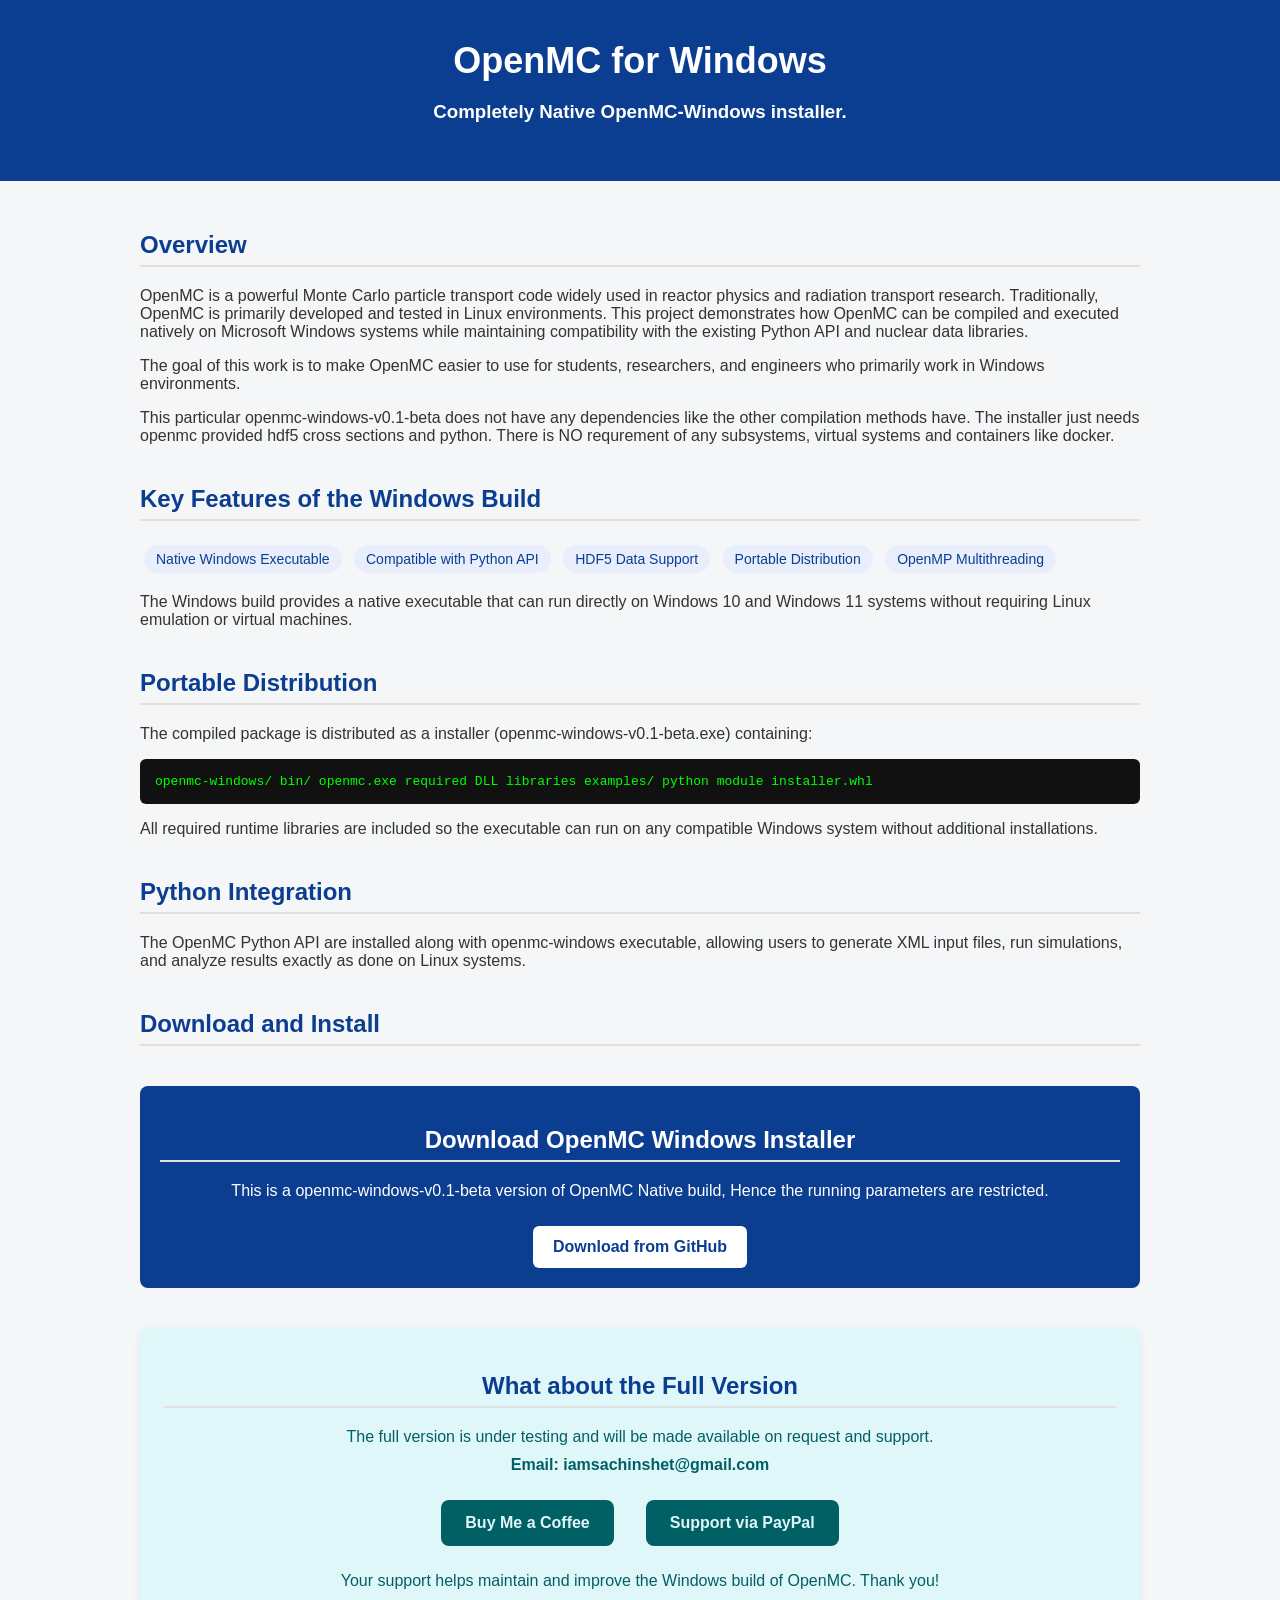
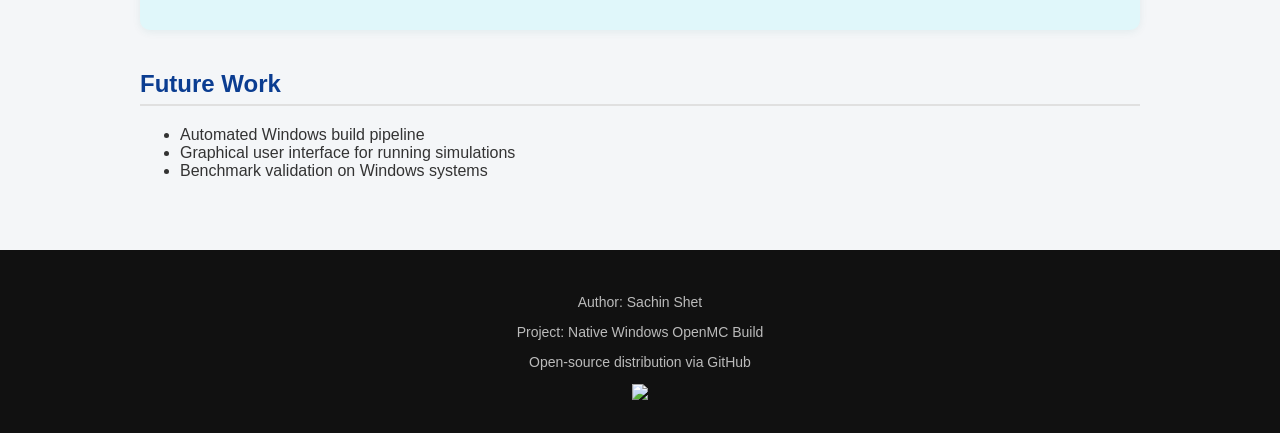
==== blogs/openmc-windows.html @ 0c386812 "Initial commit for portfolio/website" ====
<!DOCTYPE html>
<html lang="en">
<head>
<meta charset="UTF-8">
<meta name="viewport" content="width=device-width, initial-scale=1.0">
<title>OpenMC for Windows</title>
<style>
body{font-family:Arial,Helvetica,sans-serif;margin:0;background:#f4f6f8;color:#333}
header{background:#0b3d91;color:white;padding:40px 20px;text-align:center}
header h1{margin:0;font-size:36px}
header p{margin-top:10px;font-size:18px}
.container{max-width:1000px;margin:auto;padding:30px}
.section{margin-bottom:40px}
h2{color:#0b3d91;border-bottom:2px solid #e0e0e0;padding-bottom:6px}
.code{background:#111;color:#0f0;padding:15px;border-radius:6px;font-family:monospace;overflow:auto}
.download{background:#0b3d91;color:white;padding:20px;border-radius:8px;text-align:center}
.download a{display:inline-block;margin-top:10px;padding:12px 20px;background:white;color:#0b3d91;text-decoration:none;border-radius:6px;font-weight:bold}
.footer{text-align:center;padding:30px;background:#111;color:#bbb;font-size:14px}
.badge{display:inline-block;background:#e8eefc;color:#0b3d91;padding:6px 12px;border-radius:20px;margin:4px;font-size:14px}
</style>
</head>
<body>

<header>
<h1>OpenMC for Windows</h1>
<h3>Completely Native OpenMC-Windows installer.</h3>

</header>

<div class="container">

<div class="section">
<h2>Overview</h2>
<p>
OpenMC is a powerful Monte Carlo particle transport code widely used in reactor physics and radiation transport research. Traditionally, OpenMC is primarily developed and tested in Linux environments. This project demonstrates how OpenMC can be compiled and executed natively on Microsoft Windows systems while maintaining compatibility with the existing Python API and nuclear data libraries.
</p>
<p>
The goal of this work is to make OpenMC easier to use for students, researchers, and engineers who primarily work in Windows environments.
</p>
<p>This particular openmc-windows-v0.1-beta does not have any dependencies like the other compilation methods have. The installer just needs openmc provided hdf5 cross sections and python. There is NO requrement of any subsystems, virtual systems and containers like docker.</p>
</div>

<div class="section">
<h2>Key Features of the Windows Build</h2>

<div class="badge">Native Windows Executable</div>
<div class="badge">Compatible with Python API</div>
<div class="badge">HDF5 Data Support</div>
<div class="badge">Portable Distribution</div>
<div class="badge">OpenMP Multithreading</div>

<p>
The Windows build provides a native executable that can run directly on Windows 10 and Windows 11 systems without requiring Linux emulation or virtual machines.
</p>
</div>




<div class="section">
<h2>Portable Distribution</h2>

<p>
The compiled package is distributed as a installer (openmc-windows-v0.1-beta.exe) containing:
</p>

<div class="code">
openmc-windows/

  bin/
    openmc.exe
    required DLL libraries

  examples/

  python module installer.whl
</div>

<p>
All required runtime libraries are included so the executable can run on any compatible Windows system without additional installations.
</p>
</div>

<div class="section">
<h2>Python Integration</h2>

<p>
The OpenMC Python API are installed along with openmc-windows executable, allowing users to generate XML input files, run simulations, and analyze results exactly as done on Linux systems.
</p>



</div>
<div class="section">
<h2>Download and Install</h2>
</div>
<div class="section download">
<h2 style="color:#ffffff;">Download OpenMC Windows Installer</h2>

<p style="margin-top:10px">This is a openmc-windows-v0.1-beta version of OpenMC Native build, Hence the running parameters are restricted.</p>

<a href="#">Download from GitHub</a>

</div>

<div class="section full-version">
<h2>What about the Full Version</h2>
<p>
The full version is under testing and will be made available on request and support. 
<br><strong style="margin-top:10px; display:inline-block;">Email: iamsachinshet@gmail.com</strong><br>
</p>
<ul style="list-style:none;padding:0;display:flex;justify-content:center;gap:16px;">
    <li>
        <a href="https://www.buymeacoffee.com/sachinshet" target="_blank" class="full-version-btn">Buy Me a Coffee</a>
    </li>
    <li>
        <a href="https://paypal.me/sachinshet" target="_blank" class="full-version-btn">Support via PayPal</a>
    </li>
</ul>
<p>
Your support helps maintain and improve the Windows build of OpenMC. Thank you!
</p>
</div>
<style>
.full-version {
    background: #e0f7fa;
    color: #006064;
    padding: 24px;
    border-radius: 10px;
    text-align: center;
    margin-bottom: 40px;
    box-shadow: 0 2px 8px rgba(0,96,100,0.08);
}
.full-version-btn {
    display:inline-block;
    margin:10px 8px;
    padding:14px 24px;
    background:#006064;
    color:#e0f7fa;
    text-decoration:none;
    border-radius:8px;
    font-weight:bold;
    transition:background 0.2s;
}
.full-version-btn:hover {
    background:#00838f;
    color:#ffffff;
}
</style>

<div class="section installing">
    
</div>

<div class="section">
<h2>Future Work</h2>
<ul>
<li>Automated Windows build pipeline</li>
<li>Graphical user interface for running simulations</li>
<li>Benchmark validation on Windows systems</li>
</ul>
</div>

</div>

<div class="footer">
<p>Author: Sachin Shet</p>
<p>Project: Native Windows OpenMC Build</p>
<p>Open-source distribution via GitHub</p>
<img src="https://visitor-badge.laobi.icu/badge?page_id=mywebsite0">
</div>

</body>
</html>
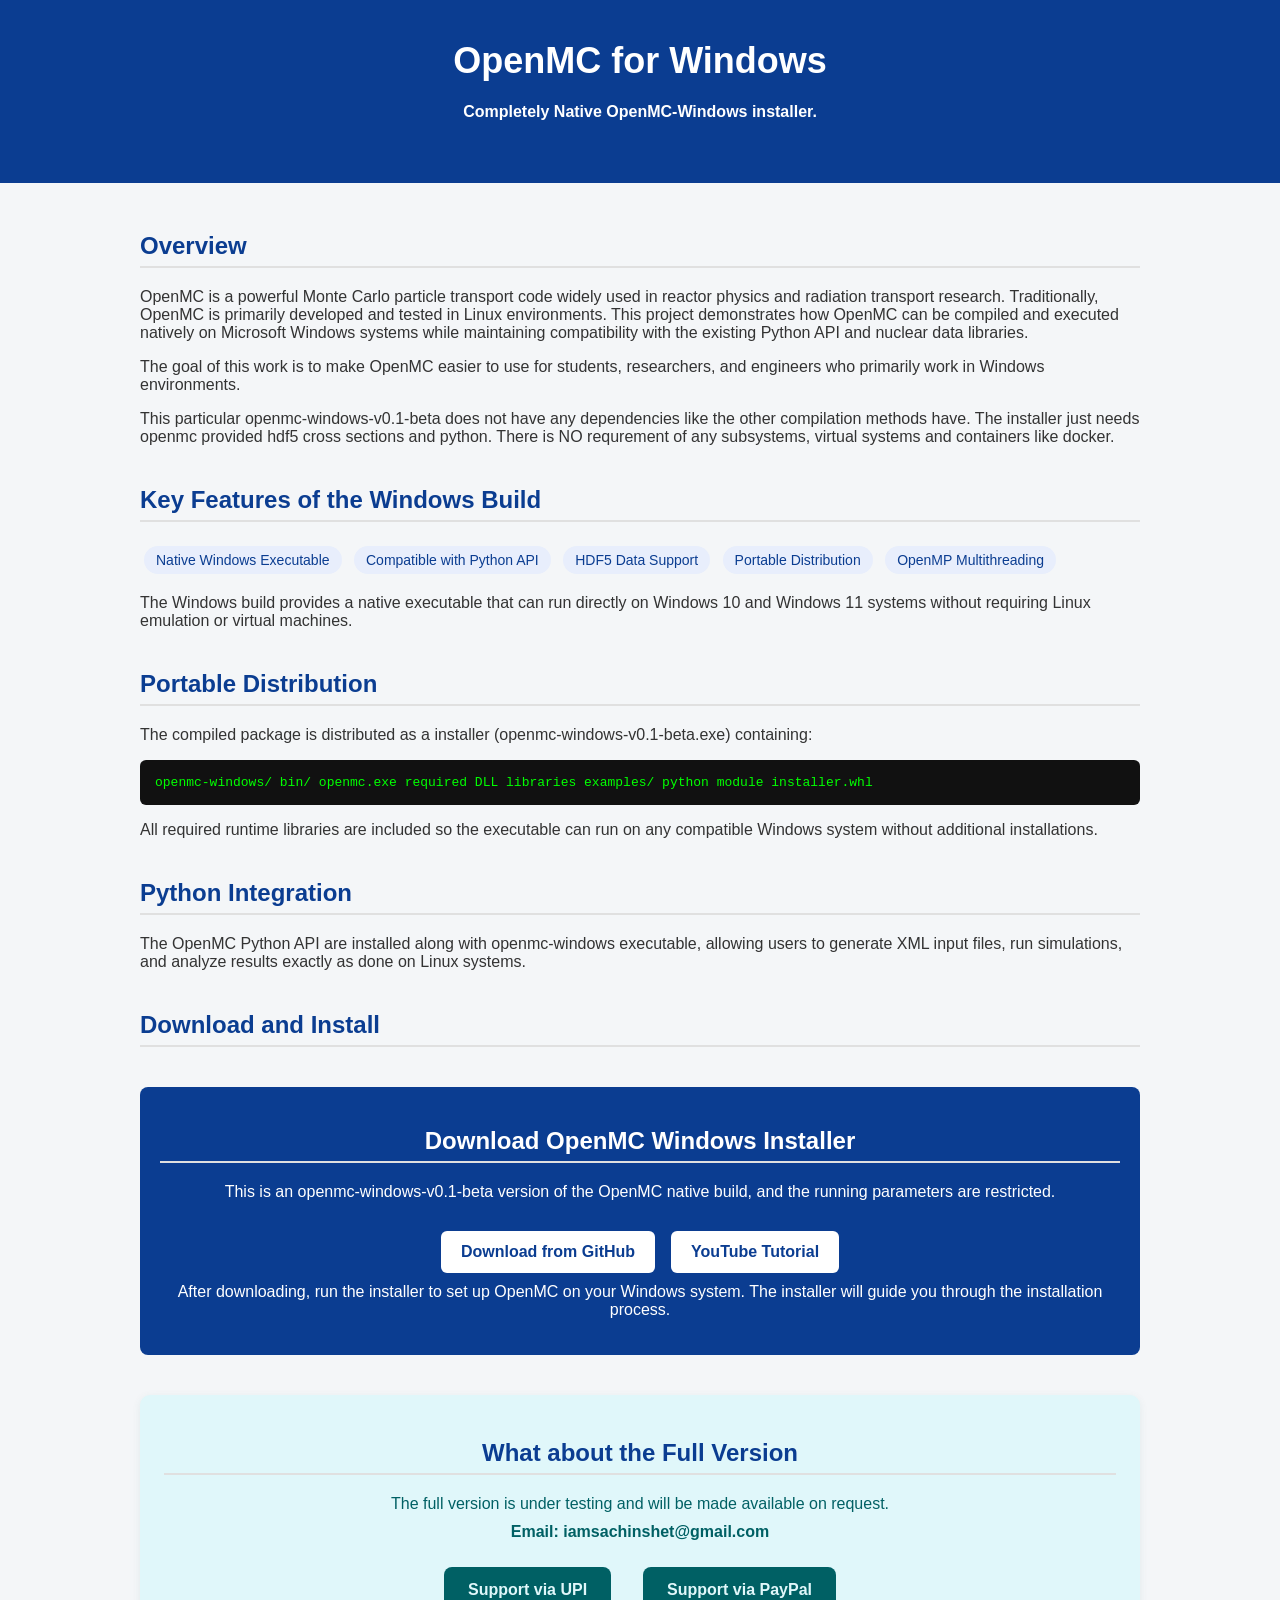
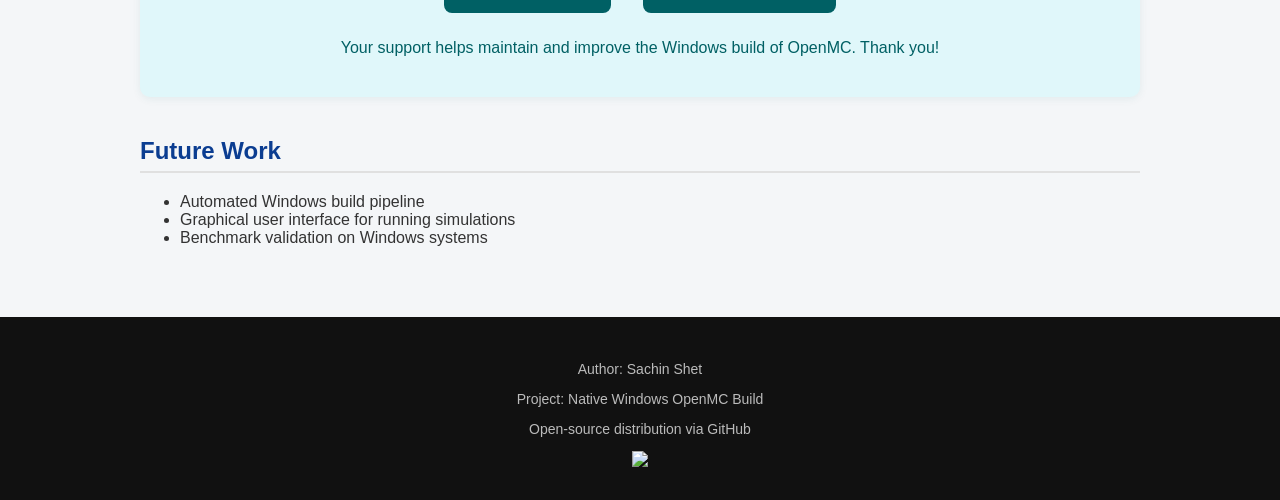
==== commit dc8d385d: "changes" ====
--- a/blogs/openmc-windows.html
+++ b/blogs/openmc-windows.html
@@ -23,7 +23,7 @@
 
 <header>
 <h1>OpenMC for Windows</h1>
-<h3>Completely Native OpenMC-Windows installer.</h3>
+<h4>Completely Native OpenMC-Windows installer.</h4>
 
 </header>
 
@@ -95,26 +95,30 @@
 <h2>Download and Install</h2>
 </div>
 <div class="section download">
-<h2 style="color:#ffffff;">Download OpenMC Windows Installer</h2>
+  <h2 style="color:#ffffff;">Download OpenMC Windows Installer</h2>
 
-<p style="margin-top:10px">This is a openmc-windows-v0.1-beta version of OpenMC Native build, Hence the running parameters are restricted.</p>
+  <p style="margin-top:10px">This is an openmc-windows-v0.1-beta version of the OpenMC native build, and the running parameters are restricted.</p>
 
-<a href="#">Download from GitHub</a>
+  <ul style="list-style:none;padding:0;margin:20px 0 0;display:flex;justify-content:center;gap:16px;flex-wrap:wrap;">
+    <li><a href="#">Download from GitHub</a></li>
+    <li><a href="openmc-upi.html" target="_blank">YouTube Tutorial</a></li>
+  </ul>
 
+  <p style="margin-top:10px">After downloading, run the installer to set up OpenMC on your Windows system. The installer will guide you through the installation process.</p>
 </div>
 
 <div class="section full-version">
 <h2>What about the Full Version</h2>
 <p>
-The full version is under testing and will be made available on request and support. 
+The full version is under testing and will be made available on request. 
 <br><strong style="margin-top:10px; display:inline-block;">Email: iamsachinshet@gmail.com</strong><br>
 </p>
 <ul style="list-style:none;padding:0;display:flex;justify-content:center;gap:16px;">
     <li>
-        <a href="https://www.buymeacoffee.com/sachinshet" target="_blank" class="full-version-btn">Buy Me a Coffee</a>
+        <a href="openmc-upi.html" target="_blank" class="full-version-btn">Support via UPI</a>
     </li>
     <li>
-        <a href="https://paypal.me/sachinshet" target="_blank" class="full-version-btn">Support via PayPal</a>
+        <a href="openmc-paypal.html" target="_blank" class="full-version-btn">Support via PayPal</a>
     </li>
 </ul>
 <p>
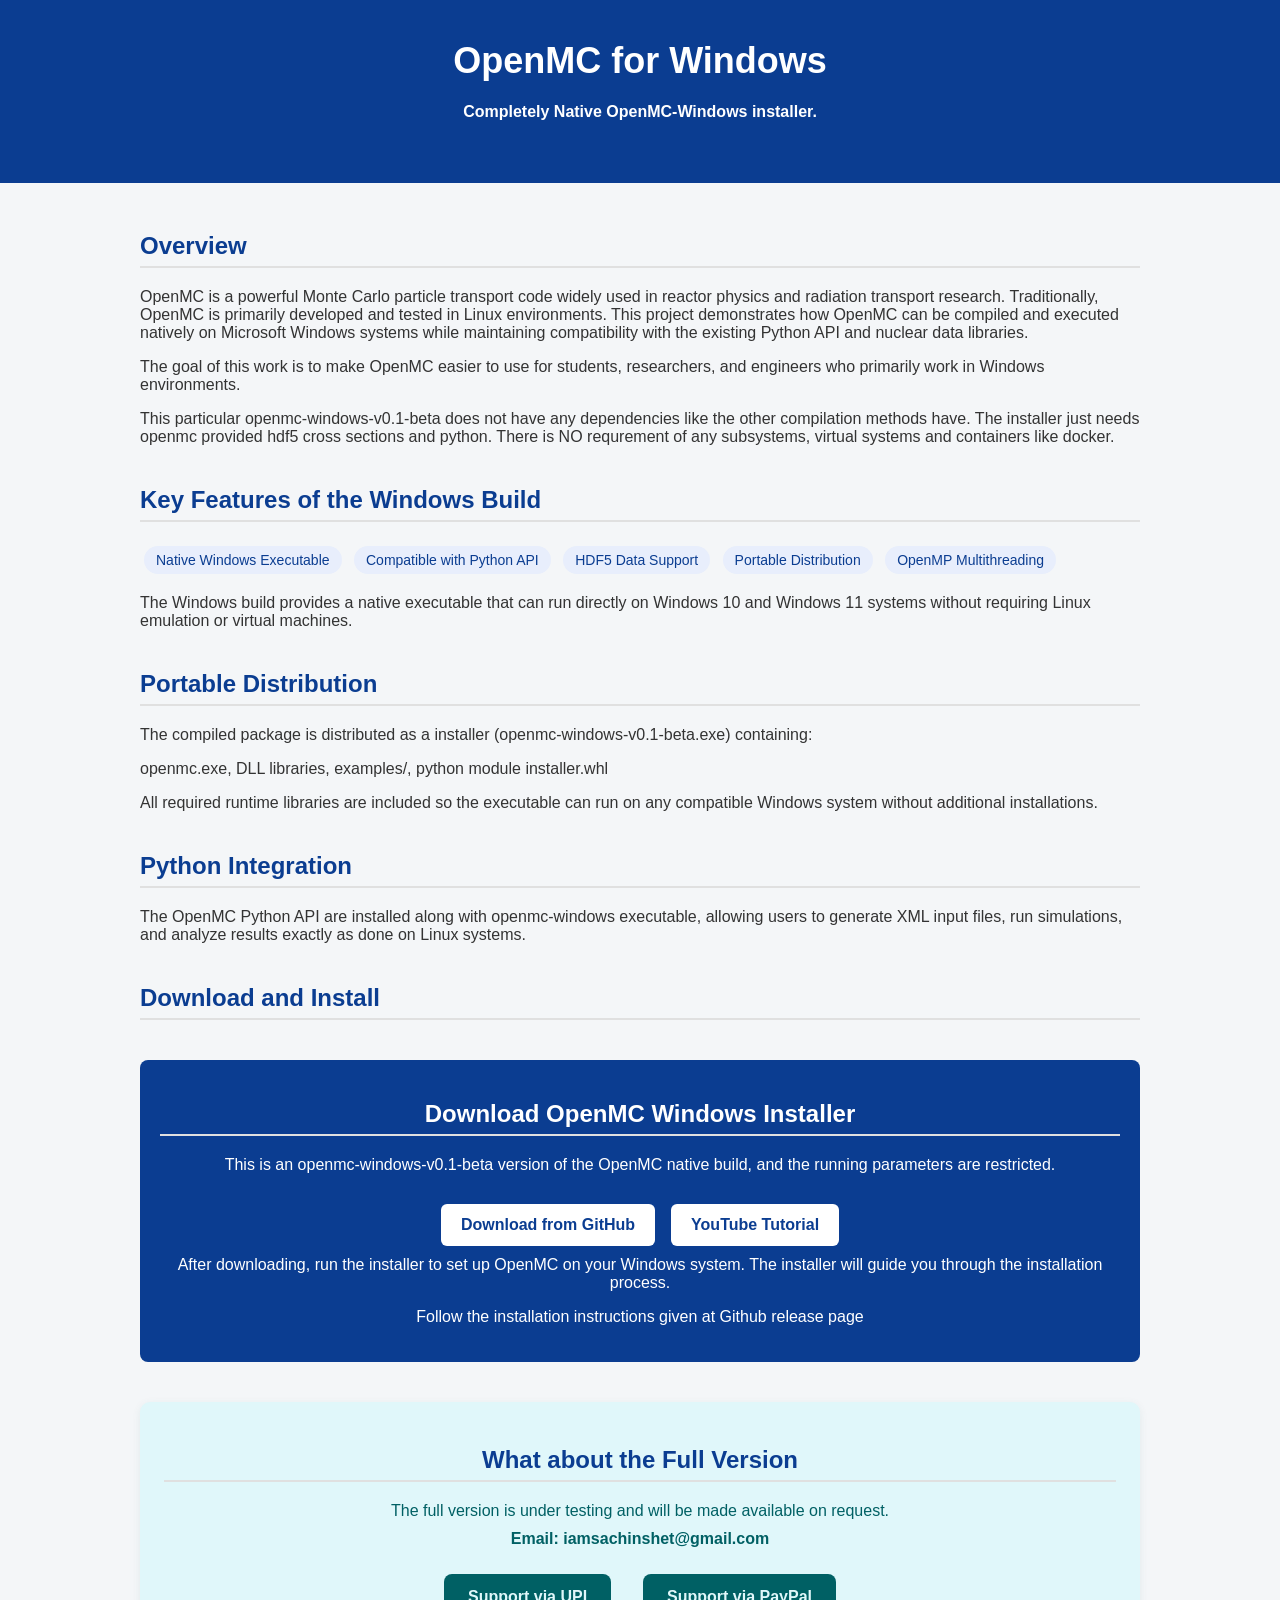
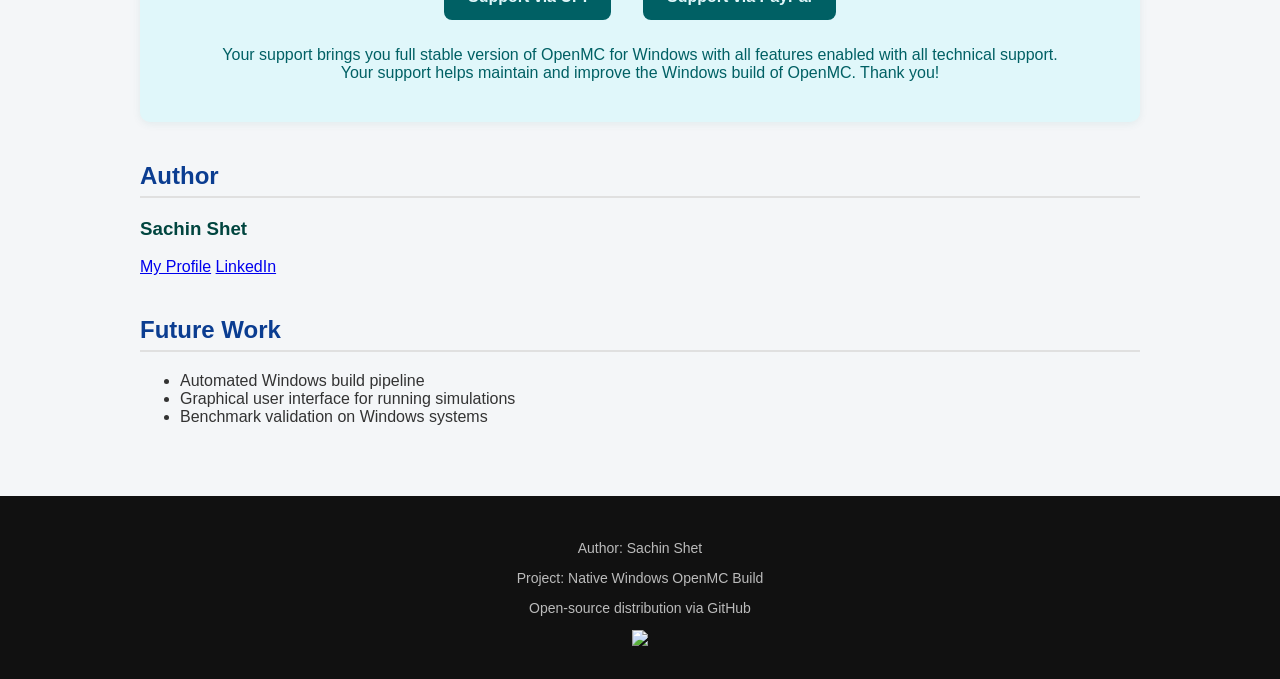
==== commit 0a94e396: "added github link" ====
--- a/blogs/openmc-windows.html
+++ b/blogs/openmc-windows.html
@@ -64,17 +64,10 @@
 The compiled package is distributed as a installer (openmc-windows-v0.1-beta.exe) containing:
 </p>
 
-<div class="code">
-openmc-windows/
+<p>
 
-  bin/
-    openmc.exe
-    required DLL libraries
-
-  examples/
-
-  python module installer.whl
-</div>
+    openmc.exe, DLL libraries, examples/, python module installer.whl
+</p>
 
 <p>
 All required runtime libraries are included so the executable can run on any compatible Windows system without additional installations.
@@ -100,11 +93,12 @@
   <p style="margin-top:10px">This is an openmc-windows-v0.1-beta version of the OpenMC native build, and the running parameters are restricted.</p>
 
   <ul style="list-style:none;padding:0;margin:20px 0 0;display:flex;justify-content:center;gap:16px;flex-wrap:wrap;">
-    <li><a href="#">Download from GitHub</a></li>
+    <li><a href="https://github.com/shetsdp/openmc-windows/releases/tag/v0.1-beta">Download from GitHub</a></li>
     <li><a href="openmc-upi.html" target="_blank">YouTube Tutorial</a></li>
   </ul>
 
   <p style="margin-top:10px">After downloading, run the installer to set up OpenMC on your Windows system. The installer will guide you through the installation process.</p>
+  <p style="margin-top:10px">Follow the installation instructions given at Github release page</p>
 </div>
 
 <div class="section full-version">
@@ -122,9 +116,21 @@
     </li>
 </ul>
 <p>
-Your support helps maintain and improve the Windows build of OpenMC. Thank you!
+Your support brings you full stable version of OpenMC for Windows with all features enabled with all technical support.<br>
+  Your support helps maintain and improve the Windows build of OpenMC. Thank you!
 </p>
 </div>
+
+<div class="section">
+  <h2>Author</h2>
+  <h3>
+    <text style="color: #00453f;"  >Sachin Shet</text>
+    
+  </h3>
+  <a href="../index.html">My Profile</a>
+  <span>  </span><a href="https://www.linkedin.com/in/sac18/">LinkedIn</a>
+</div>
+
 <style>
 .full-version {
     background: #e0f7fa;
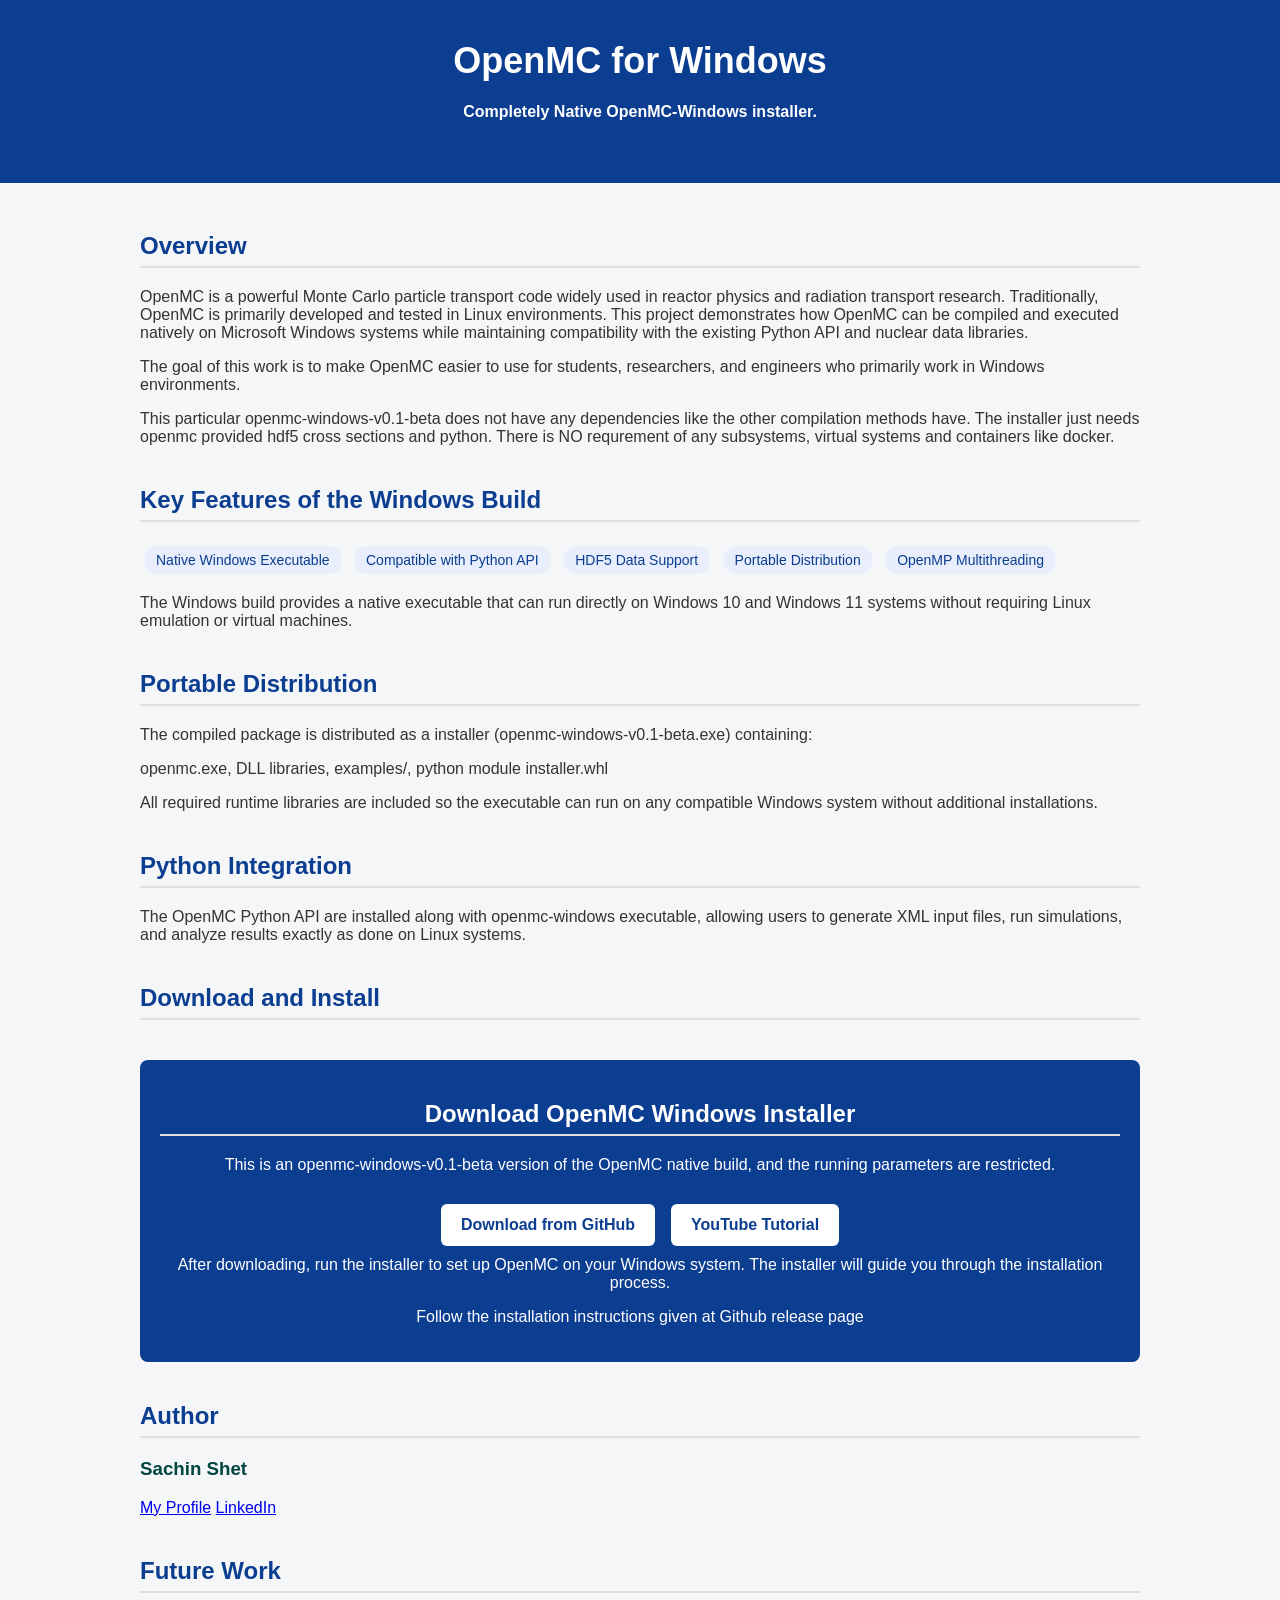
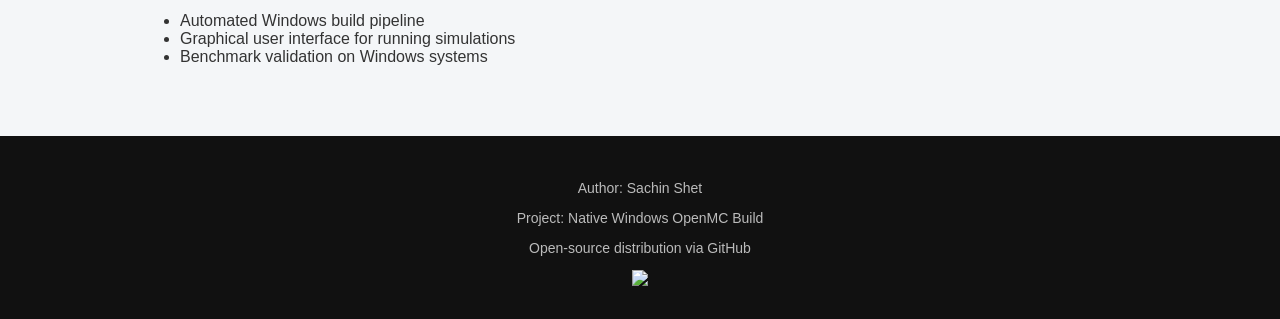
==== commit abad7bd1: "removed payment, added one support page" ====
--- a/blogs/openmc-windows.html
+++ b/blogs/openmc-windows.html
@@ -101,7 +101,7 @@
   <p style="margin-top:10px">Follow the installation instructions given at Github release page</p>
 </div>
 
-<div class="section full-version">
+<!-- <div class="section full-version">
 <h2>What about the Full Version</h2>
 <p>
 The full version is under testing and will be made available on request. 
@@ -119,7 +119,7 @@
 Your support brings you full stable version of OpenMC for Windows with all features enabled with all technical support.<br>
   Your support helps maintain and improve the Windows build of OpenMC. Thank you!
 </p>
-</div>
+</div> -->
 
 <div class="section">
   <h2>Author</h2>
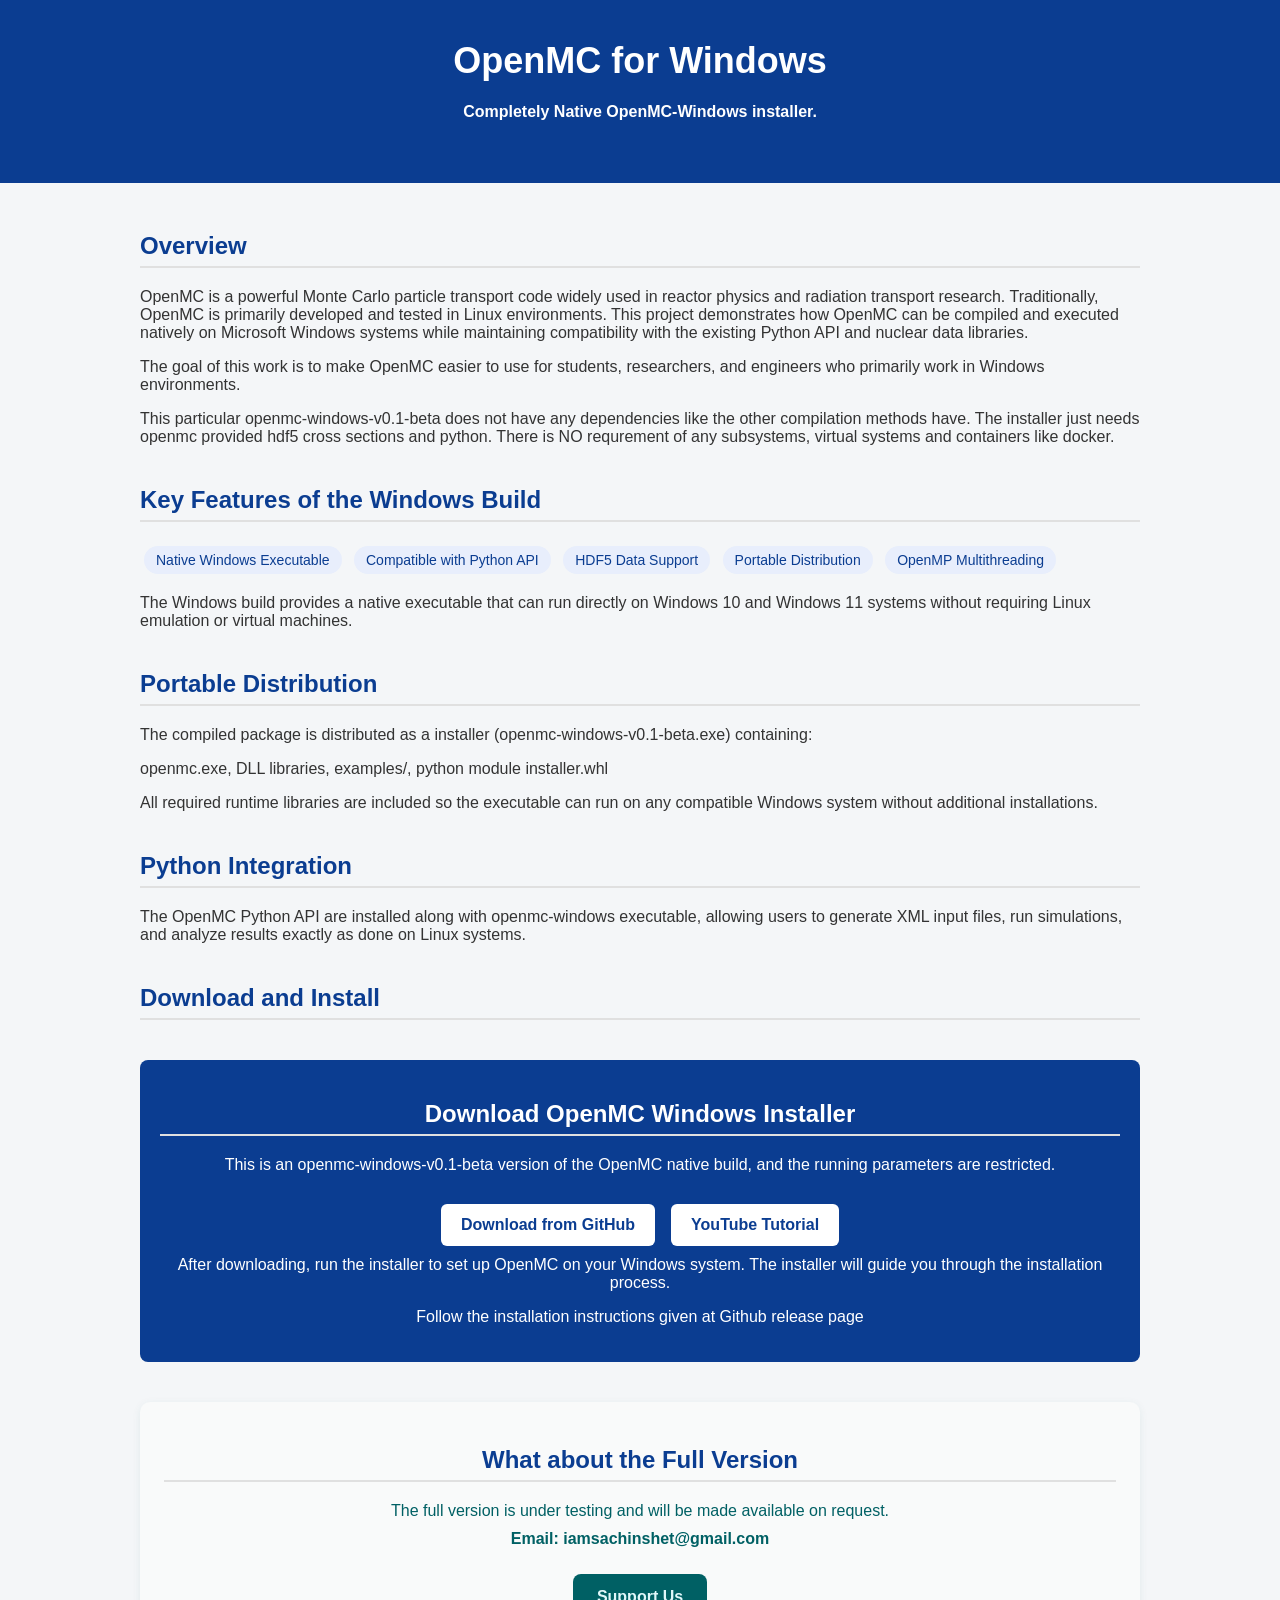
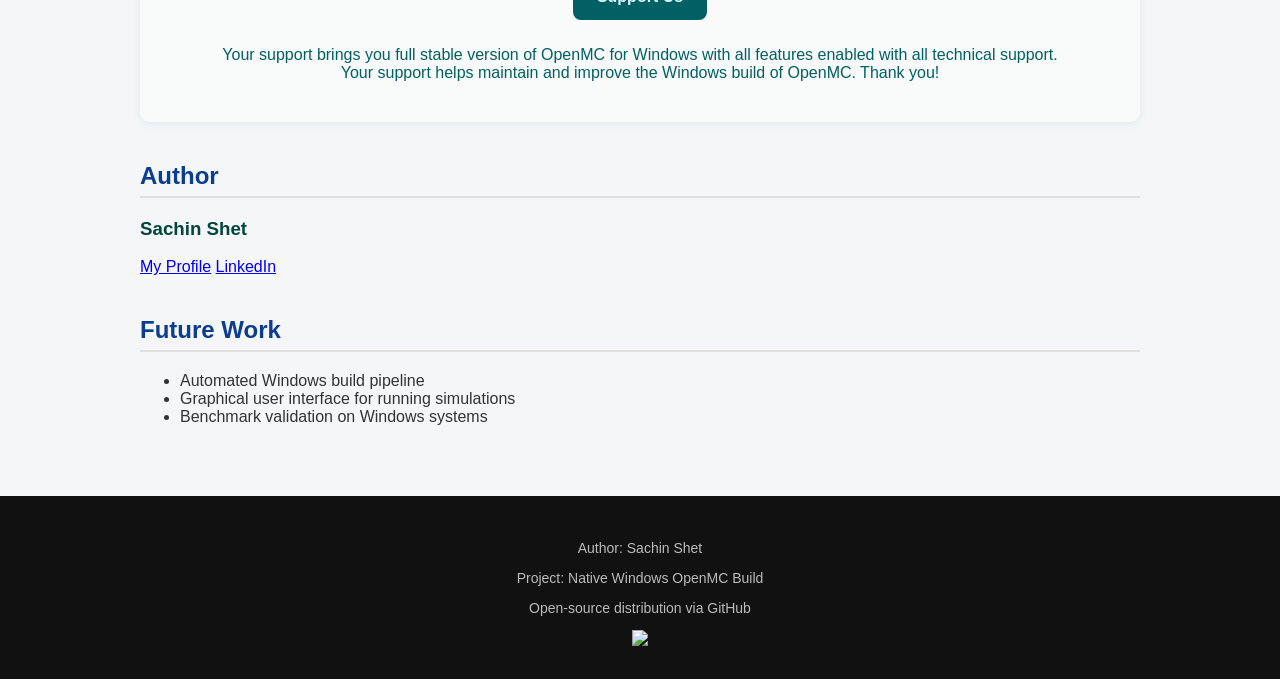
==== commit 111d7b94: "added payment page" ====
--- a/blogs/openmc-windows.html
+++ b/blogs/openmc-windows.html
@@ -94,14 +94,14 @@
 
   <ul style="list-style:none;padding:0;margin:20px 0 0;display:flex;justify-content:center;gap:16px;flex-wrap:wrap;">
     <li><a href="https://github.com/shetsdp/openmc-windows/releases/tag/v0.1-beta">Download from GitHub</a></li>
-    <li><a href="openmc-upi.html" target="_blank">YouTube Tutorial</a></li>
+    <li><a href="https://youtu.be/STeysTvKWP0" target="_blank">YouTube Tutorial</a></li>
   </ul>
 
   <p style="margin-top:10px">After downloading, run the installer to set up OpenMC on your Windows system. The installer will guide you through the installation process.</p>
   <p style="margin-top:10px">Follow the installation instructions given at Github release page</p>
 </div>
 
-<!-- <div class="section full-version">
+<div class="section full-version">
 <h2>What about the Full Version</h2>
 <p>
 The full version is under testing and will be made available on request. 
@@ -109,17 +109,14 @@
 </p>
 <ul style="list-style:none;padding:0;display:flex;justify-content:center;gap:16px;">
     <li>
-        <a href="openmc-upi.html" target="_blank" class="full-version-btn">Support via UPI</a>
-    </li>
-    <li>
-        <a href="openmc-paypal.html" target="_blank" class="full-version-btn">Support via PayPal</a>
+        <a href="openmc-payment.html" target="_blank" class="full-version-btn">Support Us</a>
     </li>
 </ul>
 <p>
 Your support brings you full stable version of OpenMC for Windows with all features enabled with all technical support.<br>
   Your support helps maintain and improve the Windows build of OpenMC. Thank you!
 </p>
-</div> -->
+</div>
 
 <div class="section">
   <h2>Author</h2>
@@ -133,7 +130,7 @@
 
 <style>
 .full-version {
-    background: #e0f7fa;
+    background: #f9fafa;
     color: #006064;
     padding: 24px;
     border-radius: 10px;
@@ -153,8 +150,8 @@
     transition:background 0.2s;
 }
 .full-version-btn:hover {
-    background:#00838f;
-    color:#ffffff;
+    background:#10c610;
+    color:#272826;
 }
 </style>
 
